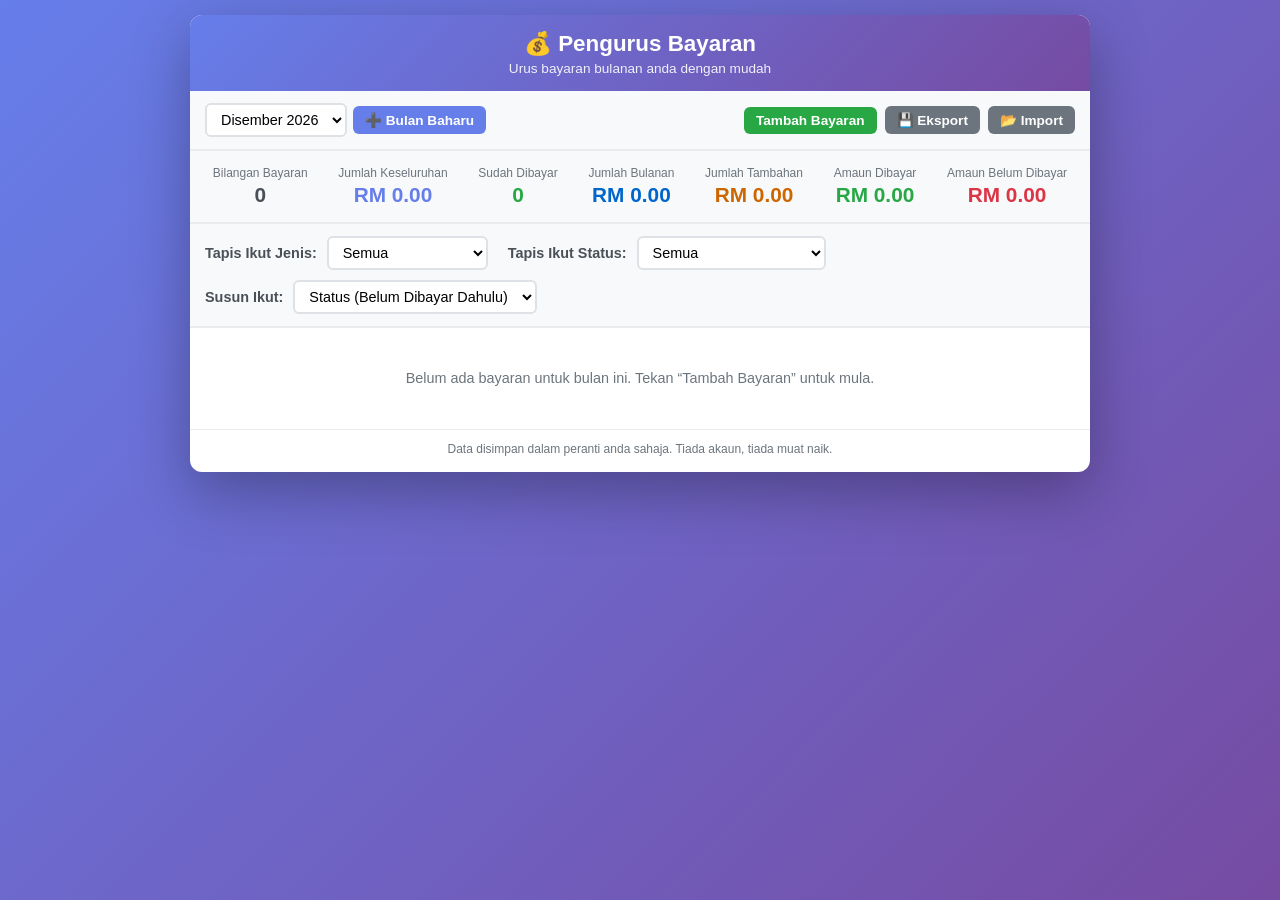
==== index.html @ 5ea3528f "Add Pengurus Bayaran: Malay payment tracker (localized clone) - Fork Payment Manager from personal-e" ====
<!DOCTYPE html>
<html lang="ms">
<head>
    <meta charset="UTF-8">
    <meta name="viewport" content="width=device-width, initial-scale=1.0">
    <meta name="theme-color" content="#667eea">
    <meta name="description" content="Pengurus Bayaran — urus bayaran dan perbelanjaan bulanan anda dengan mudah. Semua data disimpan dalam peranti anda.">
    <meta name="apple-mobile-web-app-capable" content="yes">
    <meta name="apple-mobile-web-app-title" content="Pengurus Bayaran">
    <link rel="manifest" href="manifest.json">
    <link rel="icon" type="image/png" sizes="192x192" href="icons/icon-192.png">
    <link rel="apple-touch-icon" href="icons/icon-192.png">
    <link rel="stylesheet" href="styles.css">
    <title>Pengurus Bayaran — Urus Bayaran Bulanan Anda</title>
</head>
<body>
    <div class="container">
        <header class="header">
            <h1>💰 Pengurus Bayaran</h1>
            <p class="subtitle">Urus bayaran bulanan anda dengan mudah</p>
        </header>

        <div class="controls">
            <div class="month-selector">
                <select id="monthSelect" aria-label="Pilih bulan" onchange="switchMonth()">
                    <!-- Bulan akan diisi di sini -->
                </select>
                <button class="btn btn-primary" onclick="showNewMonthModal()">➕ Bulan Baharu</button>
            </div>
            <button class="btn btn-success" onclick="showAddPaymentModal()">Tambah Bayaran</button>
            <button class="btn btn-secondary" onclick="exportData()" aria-label="Eksport data ke fail">💾 Eksport</button>
            <button class="btn btn-secondary" onclick="importData()" aria-label="Import data daripada fail">📂 Import</button>
            <button id="installButton" class="btn btn-primary" onclick="installApp()" style="display: none;">📱 Pasang Aplikasi</button>
        </div>

        <div class="summary">
            <div class="summary-item">
                <div class="summary-label">Bilangan Bayaran</div>
                <div class="summary-value" id="totalCount">0</div>
            </div>
            <div class="summary-item">
                <div class="summary-label">Jumlah Keseluruhan</div>
                <div class="summary-value total" id="totalAmount">RM 0.00</div>
            </div>
            <div class="summary-item">
                <div class="summary-label">Sudah Dibayar</div>
                <div class="summary-value" style="color: #28a745;" id="paidCount">0</div>
            </div>
            <div class="summary-item">
                <div class="summary-label">Jumlah Bulanan</div>
                <div class="summary-value" style="color: #0066cc;" id="monthlyTotal">RM 0.00</div>
            </div>
            <div class="summary-item">
                <div class="summary-label">Jumlah Tambahan</div>
                <div class="summary-value" style="color: #cc6600;" id="extraTotal">RM 0.00</div>
            </div>
            <div class="summary-item">
                <div class="summary-label">Amaun Dibayar</div>
                <div class="summary-value" style="color: #28a745;" id="paidAmount">RM 0.00</div>
            </div>
            <div class="summary-item">
                <div class="summary-label">Amaun Belum Dibayar</div>
                <div class="summary-value" style="color: #dc3545;" id="unpaidAmount">RM 0.00</div>
            </div>
        </div>

        <div class="filter-sort-controls">
            <div class="filter-row">
                <label for="filterType">Tapis Ikut Jenis:</label>
                <select id="filterType" onchange="applyFiltersAndSort()">
                    <option value="all">Semua</option>
                    <option value="monthly">Bulanan Sahaja</option>
                    <option value="extra">Tambahan Sahaja</option>
                </select>
                <label for="filterStatus" class="label-spaced">Tapis Ikut Status:</label>
                <select id="filterStatus" onchange="applyFiltersAndSort()">
                    <option value="all">Semua</option>
                    <option value="paid">Sudah Dibayar Sahaja</option>
                    <option value="unpaid">Belum Dibayar Sahaja</option>
                </select>
            </div>
            <div class="filter-row">
                <label for="sortBy">Susun Ikut:</label>
                <select id="sortBy" onchange="applyFiltersAndSort()">
                    <option value="status">Status (Belum Dibayar Dahulu)</option>
                    <option value="status-desc">Status (Sudah Dibayar Dahulu)</option>
                    <option value="type">Jenis (Bulanan Dahulu)</option>
                    <option value="type-desc">Jenis (Tambahan Dahulu)</option>
                    <option value="date">Tarikh (Paling Awal Dahulu)</option>
                    <option value="date-desc">Tarikh (Paling Baru Dahulu)</option>
                    <option value="amount">Amaun (Terendah Dahulu)</option>
                    <option value="amount-desc">Amaun (Tertinggi Dahulu)</option>
                    <option value="title">Nama (A–Z)</option>
                    <option value="title-desc">Nama (Z–A)</option>
                </select>
            </div>
        </div>

        <div class="payments-list" id="paymentsList">
            <!-- Senarai bayaran akan dipaparkan di sini -->
        </div>

        <footer class="footer">
            Data disimpan dalam peranti anda sahaja. Tiada akaun, tiada muat naik.
        </footer>
    </div>

    <!-- Tetingkap Tambah/Edit Bayaran -->
    <div id="paymentModal" class="modal">
        <div class="modal-content">
            <div class="modal-header">
                <h2 id="modalTitle">Tambah Bayaran</h2>
            </div>
            <form id="paymentForm" onsubmit="savePayment(event)">
                <div class="form-group">
                    <label for="paymentTitle">Nama Bayaran *</label>
                    <input type="text" id="paymentTitle" autocomplete="off" required>
                </div>
                <div class="form-group">
                    <label for="paymentAmount">Amaun (RM) *</label>
                    <input type="number" id="paymentAmount" step="0.01" min="0" autocomplete="off" required>
                </div>
                <div class="form-group">
                    <label for="paymentDate">Tarikh Bayaran *</label>
                    <input type="date" id="paymentDate" required>
                </div>
                <div class="form-group">
                    <label for="paymentType">Jenis Bayaran *</label>
                    <select id="paymentType" required>
                        <option value="monthly">Komitmen Bulanan</option>
                        <option value="extra">Tambahan</option>
                    </select>
                </div>
                <div class="form-group checkbox-group">
                    <input type="checkbox" id="paymentPaid">
                    <label for="paymentPaid">Sudah Dibayar</label>
                </div>
                <div class="form-actions">
                    <button type="button" class="btn btn-secondary" onclick="closeModal()">Batal</button>
                    <button type="submit" class="btn btn-primary">Simpan</button>
                </div>
            </form>
        </div>
    </div>

    <!-- Tetingkap Bulan Baharu -->
    <div id="newMonthModal" class="modal">
        <div class="modal-content">
            <div class="modal-header">
                <h2>Cipta Bulan Baharu</h2>
            </div>
            <form id="newMonthForm" onsubmit="createNewMonth(event)">
                <div class="form-group">
                    <label for="newMonth">Bulan *</label>
                    <select id="newMonth" required>
                        <option value="January">Januari</option>
                        <option value="February">Februari</option>
                        <option value="March">Mac</option>
                        <option value="April">April</option>
                        <option value="May">Mei</option>
                        <option value="June">Jun</option>
                        <option value="July">Julai</option>
                        <option value="August">Ogos</option>
                        <option value="September">September</option>
                        <option value="October">Oktober</option>
                        <option value="November">November</option>
                        <option value="December">Disember</option>
                    </select>
                </div>
                <div class="form-group">
                    <label for="newYear">Tahun *</label>
                    <input type="number" id="newYear" min="2000" max="2100" required value="2026">
                </div>
                <div class="form-actions">
                    <button type="button" class="btn btn-secondary" onclick="closeNewMonthModal()">Batal</button>
                    <button type="submit" class="btn btn-primary">Cipta</button>
                </div>
            </form>
        </div>
    </div>

    <input type="file" id="importFile" accept=".json" style="display: none;" onchange="handleImport(event)">

    <noscript>
        <p style="text-align:center;padding:20px;background:#fff3cd;color:#664d03;">
            Pengurus Bayaran memerlukan JavaScript. Sila hidupkan JavaScript dalam pelayar anda.
        </p>
    </noscript>

    <script src="lib.js"></script>
    <script src="app.js"></script>
</body>
</html>
---- styles.css ----
/* Pengurus Bayaran — gaya
   Berdasarkan "Payment Manager" daripada personal-efficiency-machine (Farid Rameli). MIT. */

* {
    margin: 0;
    padding: 0;
    box-sizing: border-box;
}

body {
    font-family: 'Segoe UI', Tahoma, Geneva, Verdana, sans-serif;
    background: linear-gradient(135deg, #667eea 0%, #764ba2 100%);
    min-height: 100vh;
    padding: 15px 10px;
}

.container {
    max-width: 900px;
    margin: 0 auto;
    background: white;
    border-radius: 12px;
    box-shadow: 0 20px 60px rgba(0, 0, 0, 0.3);
    overflow: hidden;
}

.header {
    background: linear-gradient(135deg, #667eea 0%, #764ba2 100%);
    color: white;
    padding: 15px;
    text-align: center;
}

.header h1 {
    font-size: 1.4em;
    margin-bottom: 0;
}

.header .subtitle {
    font-size: 0.85em;
    opacity: 0.9;
    margin-top: 4px;
}

.controls {
    padding: 12px 15px;
    background: #f8f9fa;
    border-bottom: 2px solid #e9ecef;
    display: flex;
    gap: 8px;
    flex-wrap: wrap;
    align-items: center;
}

.month-selector {
    display: flex;
    gap: 6px;
    align-items: center;
    flex: 1;
}

.month-selector select {
    padding: 6px 10px;
    border: 2px solid #dee2e6;
    border-radius: 6px;
    font-size: 0.9em;
    background: white;
    cursor: pointer;
}

.btn {
    padding: 6px 12px;
    border: none;
    border-radius: 6px;
    font-size: 0.85em;
    font-weight: 600;
    cursor: pointer;
    transition: all 0.3s;
    font-family: inherit;
}

.btn:focus-visible,
select:focus-visible,
input:focus-visible {
    outline: 3px solid #ffc107;
    outline-offset: 1px;
}

.btn-primary {
    background: #667eea;
    color: white;
}

.btn-primary:hover {
    background: #5568d3;
    transform: translateY(-2px);
}

.btn-secondary {
    background: #6c757d;
    color: white;
}

.btn-secondary:hover {
    background: #5a6268;
}

.btn-success {
    background: #28a745;
    color: white;
}

.btn-success:hover {
    background: #218838;
}

.btn-danger {
    background: #dc3545;
    color: white;
    padding: 4px 8px;
    font-size: 0.75em;
}

.btn-danger:hover {
    background: #c82333;
}

.btn-edit {
    background: #ffc107;
    color: #212529;
    padding: 4px 8px;
    font-size: 0.75em;
}

.btn-edit:hover {
    background: #e0a800;
}

.summary {
    padding: 15px;
    background: #f8f9fa;
    display: flex;
    justify-content: space-around;
    flex-wrap: wrap;
    gap: 15px;
    border-bottom: 2px solid #e9ecef;
}

.summary-item {
    text-align: center;
}

.summary-label {
    color: #6c757d;
    font-size: 0.75em;
    margin-bottom: 3px;
}

.summary-value {
    font-size: 1.3em;
    font-weight: bold;
    color: #495057;
}

.summary-value.total {
    color: #667eea;
}

.filter-sort-controls {
    padding: 12px 15px;
    background: #f8f9fa;
    border-bottom: 2px solid #e9ecef;
}

.filter-row {
    display: flex;
    gap: 10px;
    align-items: center;
    flex-wrap: wrap;
}

.filter-row + .filter-row {
    margin-top: 10px;
}

.filter-row label {
    font-size: 0.9em;
    font-weight: 600;
    color: #495057;
}

.filter-row .label-spaced {
    margin-left: 10px;
}

.filter-row select {
    padding: 6px 10px;
    border: 2px solid #dee2e6;
    border-radius: 6px;
    font-size: 0.9em;
    background: white;
    cursor: pointer;
}

.payments-list {
    padding: 15px;
}

.payment-item {
    display: flex;
    justify-content: space-between;
    align-items: center;
    padding: 10px 12px;
    margin-bottom: 8px;
    background: #f8f9fa;
    border-radius: 8px;
    border-left: 3px solid #667eea;
    transition: transform 0.2s, box-shadow 0.2s;
}

.payment-item:hover {
    box-shadow: 0 2px 8px rgba(0, 0, 0, 0.1);
}

.payment-info {
    flex: 1;
    min-width: 0;
    padding-right: 8px;
}

.payment-title {
    font-size: 1em;
    font-weight: 600;
    color: #212529;
    margin-bottom: 3px;
    overflow-wrap: anywhere;
}

.payment-date {
    color: #6c757d;
    font-size: 0.8em;
}

.payment-amount {
    font-size: 1.2em;
    font-weight: bold;
    color: #667eea;
    margin: 0 10px;
    white-space: nowrap;
}

.payment-status {
    display: inline-block;
    padding: 3px 10px;
    border-radius: 15px;
    font-size: 0.75em;
    font-weight: 600;
    margin-right: 10px;
    white-space: nowrap;
}

.status-paid {
    background: #d4edda;
    color: #155724;
}

.status-unpaid {
    background: #f8d7da;
    color: #721c24;
}

.payment-type {
    display: inline-block;
    padding: 3px 8px;
    border-radius: 12px;
    font-size: 0.7em;
    font-weight: 600;
    margin-right: 8px;
    white-space: nowrap;
}

.type-monthly {
    background: #e7f3ff;
    color: #0066cc;
}

.type-extra {
    background: #fff4e6;
    color: #cc6600;
}

.payment-actions {
    display: flex;
    gap: 4px;
}

.empty-state {
    text-align: center;
    color: #6c757d;
    padding: 24px 12px;
    font-size: 0.9em;
    line-height: 1.6;
}

.footer {
    text-align: center;
    color: #6c757d;
    font-size: 0.75em;
    padding: 12px 15px 16px;
    border-top: 1px solid #e9ecef;
}

.modal {
    display: none;
    position: fixed;
    top: 0;
    left: 0;
    width: 100%;
    height: 100%;
    background: rgba(0, 0, 0, 0.5);
    z-index: 1000;
    align-items: center;
    justify-content: center;
    padding: 10px;
}

.modal.active {
    display: flex;
}

.modal-content {
    background: white;
    border-radius: 12px;
    padding: 20px;
    max-width: 500px;
    width: 90%;
    max-height: 90vh;
    overflow-y: auto;
}

.modal-header {
    margin-bottom: 15px;
}

.modal-header h2 {
    color: #212529;
    font-size: 1.3em;
}

.form-group {
    margin-bottom: 12px;
}

.form-group label {
    display: block;
    margin-bottom: 5px;
    color: #495057;
    font-weight: 600;
    font-size: 0.9em;
}

.form-group input,
.form-group select {
    width: 100%;
    padding: 8px;
    border: 2px solid #dee2e6;
    border-radius: 6px;
    font-size: 0.9em;
    font-family: inherit;
}

.form-group input:focus,
.form-group select:focus {
    outline: none;
    border-color: #667eea;
}

.form-actions {
    display: flex;
    gap: 8px;
    justify-content: flex-end;
    margin-top: 15px;
}

.checkbox-group {
    display: flex;
    align-items: center;
    gap: 8px;
}

.checkbox-group input[type="checkbox"] {
    width: auto;
    cursor: pointer;
}

.checkbox-group label {
    margin-bottom: 0;
}

@media (max-width: 600px) {
    .controls {
        flex-direction: column;
        align-items: stretch;
    }

    .month-selector {
        flex-direction: column;
        align-items: stretch;
    }

    .summary {
        flex-direction: column;
        gap: 10px;
    }

    .summary-item {
        width: 100%;
    }

    .payment-item {
        flex-wrap: wrap;
        gap: 6px;
    }

    .payment-info {
        width: 100%;
        flex-basis: 100%;
    }

    .payment-actions {
        width: 100%;
        justify-content: flex-end;
    }
}
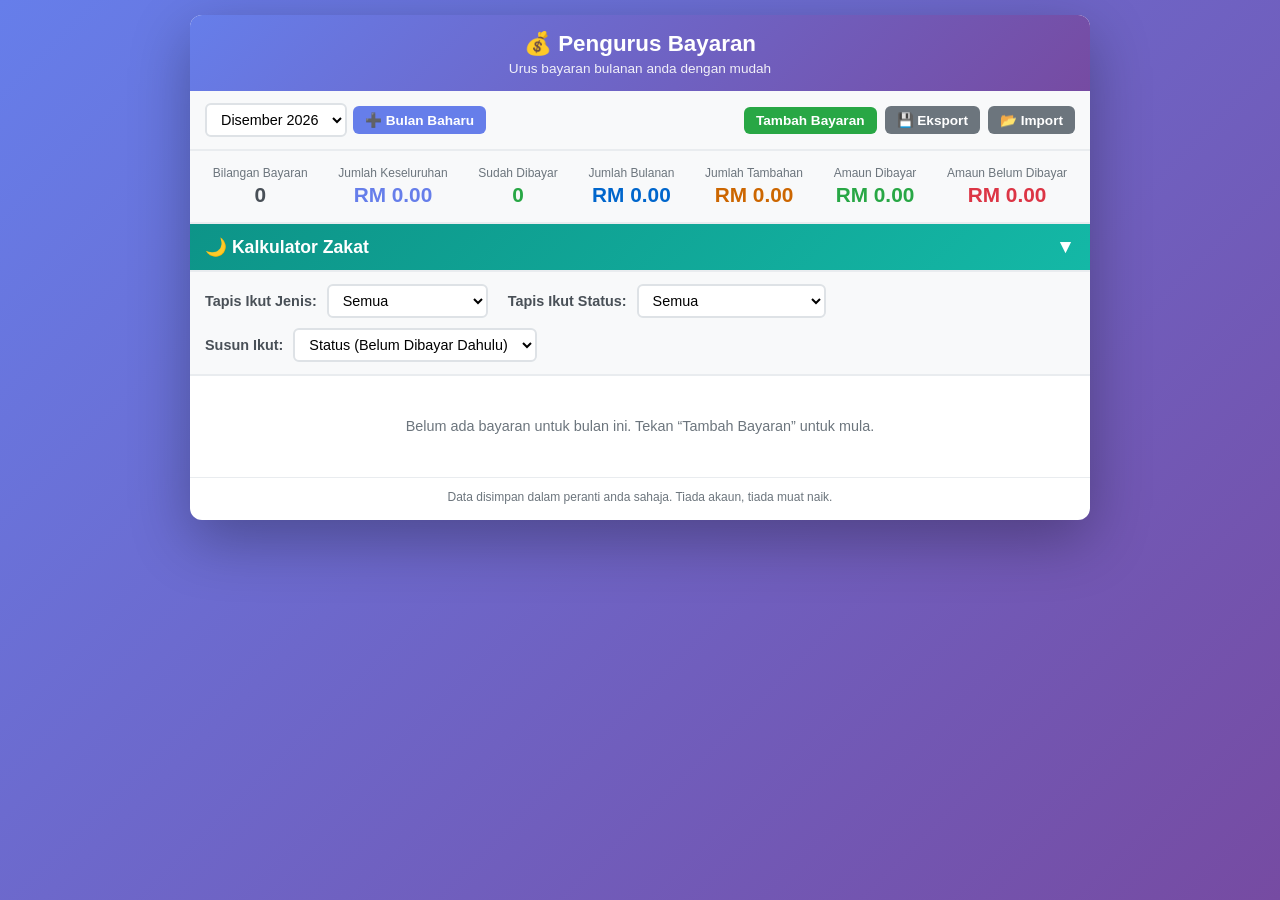
==== commit f9f937c2: "Add Zakat calculator to Pengurus Bayaran - New collapsible Zakat calculator section in UI - Calculat" ====
--- a/index.html
+++ b/index.html
@@ -64,6 +64,35 @@
             </div>
         </div>
 
+        <div class="zakat-section">
+            <div class="zakat-header" onclick="toggleZakat()">
+                <h2>🌙 Kalkulator Zakat</h2>
+                <span class="zakat-toggle" id="zakatToggle">▼</span>
+            </div>
+            <div class="zakat-content" id="zakatContent">
+                <div class="zakat-explainer">
+                    <p><strong>Zakat</strong> adalah salah satu rukun Islam — 2.5% daripada simpanan yang telah mencapai nisab (RM 15,000) dan disimpan selama setahun.</p>
+                </div>
+                <div class="zakat-calculator">
+                    <div class="form-group">
+                        <label for="zakatSavings">Jumlah Simpanan Tahunan Anda (RM)</label>
+                        <input type="number" id="zakatSavings" placeholder="Contoh: 20000" min="0" step="0.01" oninput="calculateZakatAmount()">
+                    </div>
+                    <div class="zakat-result" id="zakatResult" style="display: none;">
+                        <div class="zakat-status" id="zakatStatus"></div>
+                        <div class="zakat-amount" id="zakatAmount"></div>
+                    </div>
+                </div>
+                <div class="zakat-info">
+                    <small>
+                        <strong>Nisab:</strong> RM 15,000 (anggaran berdasarkan harga perak semasa)<br>
+                        <strong>Kadar:</strong> 2.5% daripada simpanan yang melebihi nisab<br>
+                        <strong>Nota:</strong> Ini adalah kalkulator mudah sahaja. Rujuk pihak berkuasa agama untuk pengiraan tepat.
+                    </small>
+                </div>
+            </div>
+        </div>
+
         <div class="filter-sort-controls">
             <div class="filter-row">
                 <label for="filterType">Tapis Ikut Jenis:</label>
--- a/styles.css
+++ b/styles.css
@@ -396,6 +396,100 @@
     margin-bottom: 0;
 }
 
+.zakat-section {
+    background: #f0f9ff;
+    border-bottom: 2px solid #e9ecef;
+}
+
+.zakat-header {
+    padding: 12px 15px;
+    background: linear-gradient(135deg, #0d9488 0%, #14b8a6 100%);
+    color: white;
+    cursor: pointer;
+    display: flex;
+    justify-content: space-between;
+    align-items: center;
+    user-select: none;
+}
+
+.zakat-header:hover {
+    background: linear-gradient(135deg, #0f766e 0%, #0d9488 100%);
+}
+
+.zakat-header h2 {
+    font-size: 1.1em;
+    margin: 0;
+}
+
+.zakat-toggle {
+    font-size: 1.2em;
+    transition: transform 0.3s;
+}
+
+.zakat-toggle.open {
+    transform: rotate(180deg);
+}
+
+.zakat-content {
+    padding: 15px;
+    display: none;
+}
+
+.zakat-content.active {
+    display: block;
+}
+
+.zakat-explainer {
+    background: #e0f2fe;
+    padding: 12px;
+    border-radius: 8px;
+    margin-bottom: 15px;
+    border-left: 4px solid #0d9488;
+}
+
+.zakat-explainer p {
+    color: #0c4a6e;
+    font-size: 0.9em;
+    line-height: 1.5;
+    margin: 0;
+}
+
+.zakat-calculator {
+    margin-bottom: 15px;
+}
+
+.zakat-result {
+    margin-top: 15px;
+    padding: 15px;
+    border-radius: 8px;
+    background: white;
+    border: 2px solid #0d9488;
+}
+
+.zakat-status {
+    font-size: 0.95em;
+    margin-bottom: 10px;
+    color: #0c4a6e;
+}
+
+.zakat-amount {
+    font-size: 1.5em;
+    font-weight: bold;
+    color: #0d9488;
+}
+
+.zakat-info {
+    background: #fef3c7;
+    padding: 12px;
+    border-radius: 8px;
+    border-left: 4px solid #f59e0b;
+}
+
+.zakat-info small {
+    color: #78350f;
+    line-height: 1.6;
+}
+
 @media (max-width: 600px) {
     .controls {
         flex-direction: column;
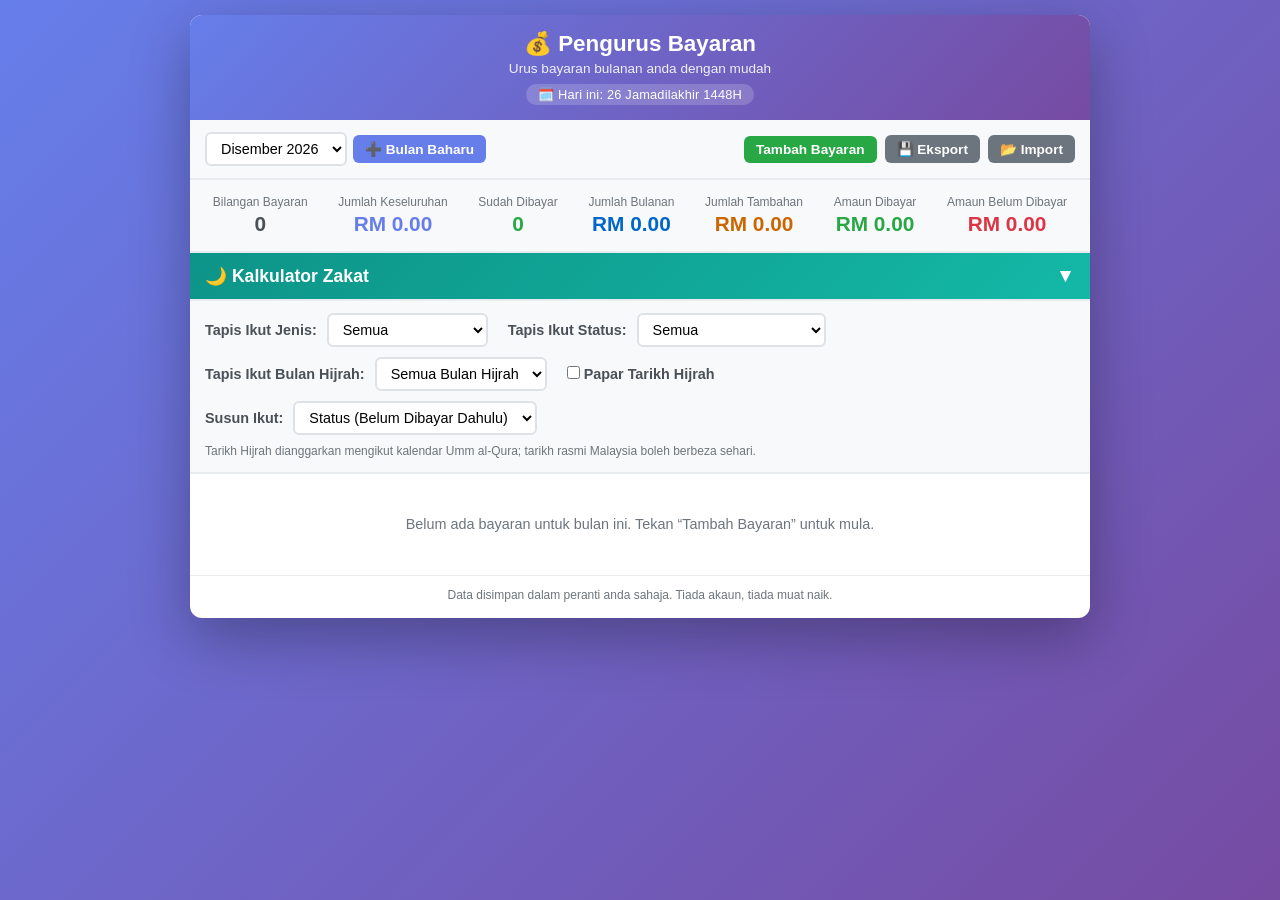
==== commit 839f1c95: "Add Islamic calendar to Pengurus Bayaran - Hijri date today under the header - Optional Gregorian + " ====
--- a/index.html
+++ b/index.html
@@ -18,6 +18,7 @@
         <header class="header">
             <h1>💰 Pengurus Bayaran</h1>
             <p class="subtitle">Urus bayaran bulanan anda dengan mudah</p>
+            <p class="hijri-today" id="todayHijri" hidden></p>
         </header>
 
         <div class="controls">
@@ -107,6 +108,28 @@
                     <option value="paid">Sudah Dibayar Sahaja</option>
                     <option value="unpaid">Belum Dibayar Sahaja</option>
                 </select>
+            </div>
+            <div class="filter-row">
+                <label for="filterHijriMonth">Tapis Ikut Bulan Hijrah:</label>
+                <select id="filterHijriMonth" onchange="applyFiltersAndSort()">
+                    <option value="all">Semua Bulan Hijrah</option>
+                    <option value="1">Muharram</option>
+                    <option value="2">Safar</option>
+                    <option value="3">Rabiulawal</option>
+                    <option value="4">Rabiulakhir</option>
+                    <option value="5">Jamadilawal</option>
+                    <option value="6">Jamadilakhir</option>
+                    <option value="7">Rejab</option>
+                    <option value="8">Syaaban</option>
+                    <option value="9">Ramadan</option>
+                    <option value="10">Syawal</option>
+                    <option value="11">Zulkaedah</option>
+                    <option value="12">Zulhijjah</option>
+                </select>
+                <label class="label-spaced">
+                    <input type="checkbox" id="showHijriDates" onchange="applyFiltersAndSort()">
+                    Papar Tarikh Hijrah
+                </label>
             </div>
             <div class="filter-row">
                 <label for="sortBy">Susun Ikut:</label>
@@ -123,6 +146,7 @@
                     <option value="title-desc">Nama (Z–A)</option>
                 </select>
             </div>
+            <p class="hijri-note">Tarikh Hijrah dianggarkan mengikut kalendar Umm al-Qura; tarikh rasmi Malaysia boleh berbeza sehari.</p>
         </div>
 
         <div class="payments-list" id="paymentsList">
--- a/styles.css
+++ b/styles.css
@@ -39,6 +39,20 @@
     font-size: 0.85em;
     opacity: 0.9;
     margin-top: 4px;
+}
+
+.header .hijri-today {
+    display: inline-block;
+    margin-top: 8px;
+    padding: 3px 12px;
+    border-radius: 999px;
+    background: rgba(255, 255, 255, 0.18);
+    font-size: 0.8em;
+    letter-spacing: 0.2px;
+}
+
+.header .hijri-today[hidden] {
+    display: none;
 }
 
 .controls {
@@ -192,6 +206,13 @@
     margin-left: 10px;
 }
 
+.hijri-note {
+    margin-top: 8px;
+    font-size: 0.75em;
+    color: #6c757d;
+    line-height: 1.4;
+}
+
 .filter-row select {
     padding: 6px 10px;
     border: 2px solid #dee2e6;
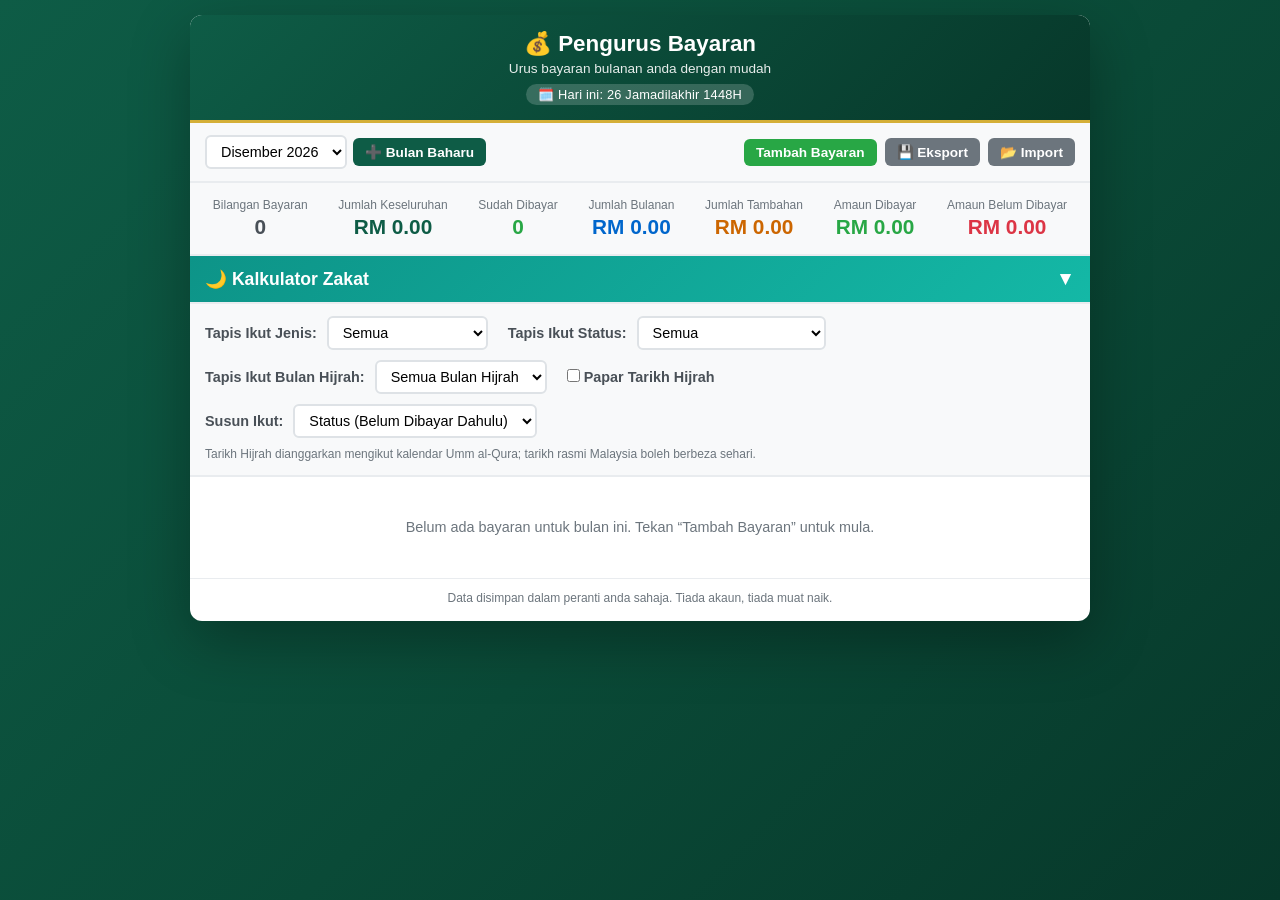
==== commit 799f687b: "Add Pengurus Bayaran branding: green/gold icon, screenshots, theme - New vector icon (gold 8-point k" ====
--- a/index.html
+++ b/index.html
@@ -3,13 +3,23 @@
 <head>
     <meta charset="UTF-8">
     <meta name="viewport" content="width=device-width, initial-scale=1.0">
-    <meta name="theme-color" content="#667eea">
+    <meta name="theme-color" content="#0e5c46">
     <meta name="description" content="Pengurus Bayaran — urus bayaran dan perbelanjaan bulanan anda dengan mudah. Semua data disimpan dalam peranti anda.">
     <meta name="apple-mobile-web-app-capable" content="yes">
     <meta name="apple-mobile-web-app-title" content="Pengurus Bayaran">
+    <meta property="og:type" content="website">
+    <meta property="og:site_name" content="Pengurus Bayaran">
+    <meta property="og:title" content="Pengurus Bayaran — Urus Bayaran Bulanan Anda">
+    <meta property="og:description" content="Rekod bil dan komitmen bulanan dalam Bahasa Melayu, dengan kalendar Hijrah dan kalkulator zakat. Data kekal dalam peranti anda.">
+    <meta property="og:image" content="social/og-card.png">
+    <meta property="og:image:width" content="1200">
+    <meta property="og:image:height" content="630">
+    <meta name="twitter:card" content="summary_large_image">
     <link rel="manifest" href="manifest.json">
+    <link rel="icon" type="image/svg+xml" href="icons/icon.svg">
+    <link rel="icon" type="image/png" sizes="32x32" href="icons/favicon-32.png">
     <link rel="icon" type="image/png" sizes="192x192" href="icons/icon-192.png">
-    <link rel="apple-touch-icon" href="icons/icon-192.png">
+    <link rel="apple-touch-icon" sizes="180x180" href="icons/apple-touch-icon.png">
     <link rel="stylesheet" href="styles.css">
     <title>Pengurus Bayaran — Urus Bayaran Bulanan Anda</title>
 </head>
--- a/styles.css
+++ b/styles.css
@@ -9,7 +9,7 @@
 
 body {
     font-family: 'Segoe UI', Tahoma, Geneva, Verdana, sans-serif;
-    background: linear-gradient(135deg, #667eea 0%, #764ba2 100%);
+    background: linear-gradient(135deg, #0e5c46 0%, #0a4a37 55%, #07382a 100%);
     min-height: 100vh;
     padding: 15px 10px;
 }
@@ -24,10 +24,11 @@
 }
 
 .header {
-    background: linear-gradient(135deg, #667eea 0%, #764ba2 100%);
+    background: linear-gradient(135deg, #0e5c46 0%, #07382a 100%);
     color: white;
     padding: 15px;
     text-align: center;
+    border-bottom: 3px solid #d4af37;
 }
 
 .header h1 {
@@ -100,12 +101,12 @@
 }
 
 .btn-primary {
-    background: #667eea;
+    background: #0e5c46;
     color: white;
 }
 
 .btn-primary:hover {
-    background: #5568d3;
+    background: #0a4a37;
     transform: translateY(-2px);
 }
 
@@ -176,7 +177,7 @@
 }
 
 .summary-value.total {
-    color: #667eea;
+    color: #0e5c46;
 }
 
 .filter-sort-controls {
@@ -234,7 +235,7 @@
     margin-bottom: 8px;
     background: #f8f9fa;
     border-radius: 8px;
-    border-left: 3px solid #667eea;
+    border-left: 3px solid #d4af37;
     transition: transform 0.2s, box-shadow 0.2s;
 }
 
@@ -264,7 +265,7 @@
 .payment-amount {
     font-size: 1.2em;
     font-weight: bold;
-    color: #667eea;
+    color: #0e5c46;
     margin: 0 10px;
     white-space: nowrap;
 }
@@ -392,7 +393,7 @@
 .form-group input:focus,
 .form-group select:focus {
     outline: none;
-    border-color: #667eea;
+    border-color: #0e5c46;
 }
 
 .form-actions {
@@ -418,7 +419,7 @@
 }
 
 .zakat-section {
-    background: #f0f9ff;
+    background: #f3faf6;
     border-bottom: 2px solid #e9ecef;
 }
 
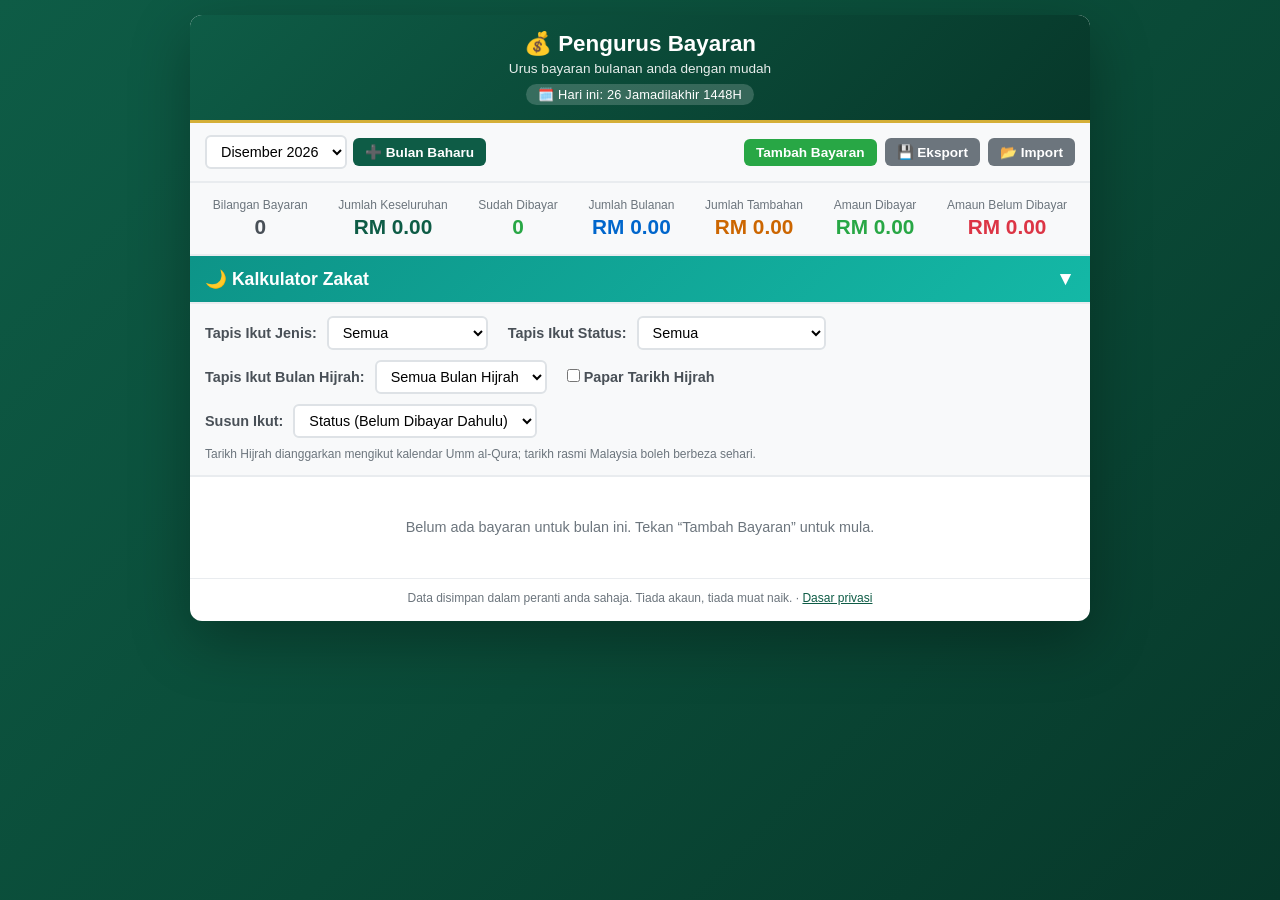
==== commit f9115ce9: "Package Pengurus Bayaran: privacy page, SEO meta, PWA + localStorage tests - Malay privacy page (pri" ====
--- a/index.html
+++ b/index.html
@@ -4,17 +4,30 @@
     <meta charset="UTF-8">
     <meta name="viewport" content="width=device-width, initial-scale=1.0">
     <meta name="theme-color" content="#0e5c46">
-    <meta name="description" content="Pengurus Bayaran — urus bayaran dan perbelanjaan bulanan anda dengan mudah. Semua data disimpan dalam peranti anda.">
+    <meta name="description" content="Pengurus Bayaran — urus bayaran dan perbelanjaan bulanan anda dengan mudah. Rekod bil dalam Bahasa Melayu, kalkulator zakat dan kalendar Hijrah. Semua data disimpan dalam peranti anda.">
+    <meta name="keywords" content="pengurus bayaran, rekod bayaran bulanan, senarai bil bulanan, pengesan bil, penjejak perbelanjaan, kalkulator zakat, zakat simpanan, kalendar hijrah, aplikasi kewangan Melayu, payment tracker Malaysia, expense tracker Bahasa Melayu">
+    <meta name="author" content="Farid Rameli">
+    <meta name="robots" content="index, follow">
+    <link rel="canonical" href="https://faridrameli.github.io/pengurus-bayaran/">
+    <meta name="mobile-web-app-capable" content="yes">
     <meta name="apple-mobile-web-app-capable" content="yes">
     <meta name="apple-mobile-web-app-title" content="Pengurus Bayaran">
+    <meta name="apple-mobile-web-app-status-bar-style" content="black-translucent">
     <meta property="og:type" content="website">
     <meta property="og:site_name" content="Pengurus Bayaran">
+    <meta property="og:url" content="https://faridrameli.github.io/pengurus-bayaran/">
+    <meta property="og:locale" content="ms_MY">
     <meta property="og:title" content="Pengurus Bayaran — Urus Bayaran Bulanan Anda">
     <meta property="og:description" content="Rekod bil dan komitmen bulanan dalam Bahasa Melayu, dengan kalendar Hijrah dan kalkulator zakat. Data kekal dalam peranti anda.">
-    <meta property="og:image" content="social/og-card.png">
+    <meta property="og:image" content="https://faridrameli.github.io/pengurus-bayaran/social/og-card.png">
+    <meta property="og:image:type" content="image/png">
     <meta property="og:image:width" content="1200">
     <meta property="og:image:height" content="630">
+    <meta property="og:image:alt" content="Pengurus Bayaran — rekod bil bulanan, kalkulator zakat dan kalendar Hijrah">
     <meta name="twitter:card" content="summary_large_image">
+    <meta name="twitter:title" content="Pengurus Bayaran — Urus Bayaran Bulanan Anda">
+    <meta name="twitter:description" content="Rekod bil dan komitmen bulanan dalam Bahasa Melayu, dengan kalendar Hijrah dan kalkulator zakat. Percuma, tanpa akaun.">
+    <meta name="twitter:image" content="https://faridrameli.github.io/pengurus-bayaran/social/og-card.png">
     <link rel="manifest" href="manifest.json">
     <link rel="icon" type="image/svg+xml" href="icons/icon.svg">
     <link rel="icon" type="image/png" sizes="32x32" href="icons/favicon-32.png">
@@ -22,6 +35,40 @@
     <link rel="apple-touch-icon" sizes="180x180" href="icons/apple-touch-icon.png">
     <link rel="stylesheet" href="styles.css">
     <title>Pengurus Bayaran — Urus Bayaran Bulanan Anda</title>
+    <script type="application/ld+json">
+    {
+        "@context": "https://schema.org",
+        "@type": "SoftwareApplication",
+        "name": "Pengurus Bayaran",
+        "alternateName": "Payment Manager MY",
+        "description": "Apl web Bahasa Melayu untuk merekod bil dan komitmen bulanan, dengan kalkulator zakat dan kalendar Hijrah. Data disimpan dalam peranti anda.",
+        "url": "https://faridrameli.github.io/pengurus-bayaran/",
+        "image": "https://faridrameli.github.io/pengurus-bayaran/social/og-card.png",
+        "inLanguage": "ms-MY",
+        "applicationCategory": "FinanceApplication",
+        "applicationSubCategory": "Personal finance",
+        "operatingSystem": "Any",
+        "browserRequirements": "JavaScript dan localStorage",
+        "isAccessibleForFree": true,
+        "offers": {
+            "@type": "Offer",
+            "price": "0",
+            "priceCurrency": "MYR"
+        },
+        "featureList": [
+            "Rekod bayaran bulanan dalam Bahasa Melayu",
+            "Kalkulator zakat simpanan",
+            "Kalendar Hijrah dan tapisan bulan Hijrah",
+            "Tapis dan susun bayaran",
+            "Eksport dan import JSON",
+            "Boleh dipasang sebagai aplikasi (PWA)"
+        ],
+        "author": {
+            "@type": "Person",
+            "name": "Farid Rameli"
+        }
+    }
+    </script>
 </head>
 <body>
     <div class="container">
@@ -165,6 +212,7 @@
 
         <footer class="footer">
             Data disimpan dalam peranti anda sahaja. Tiada akaun, tiada muat naik.
+            · <a href="privasi.html">Dasar privasi</a>
         </footer>
     </div>
 
--- a/styles.css
+++ b/styles.css
@@ -547,3 +547,76 @@
         justify-content: flex-end;
     }
 }
+
+/* Halaman privasi */
+
+.legal-page {
+    padding: 24px 20px 8px;
+    line-height: 1.75;
+    color: #333;
+}
+
+.legal-back {
+    display: inline-block;
+    color: #0e5c46;
+    font-weight: 600;
+    font-size: 0.9em;
+    text-decoration: none;
+}
+
+.legal-back:hover {
+    text-decoration: underline;
+}
+
+.legal-updated {
+    color: #6c757d;
+    font-size: 0.85em;
+    margin: 6px 0 18px;
+}
+
+.legal-highlight {
+    background: #f2f7f4;
+    border-left: 4px solid #0e5c46;
+    border-radius: 8px;
+    padding: 14px 16px;
+    margin-bottom: 8px;
+}
+
+.legal-page h2 {
+    color: #07382a;
+    font-size: 1.1em;
+    margin: 24px 0 8px;
+}
+
+.legal-page p {
+    margin-bottom: 12px;
+}
+
+.legal-page ul {
+    margin: 0 0 12px;
+    padding-left: 22px;
+}
+
+.legal-page li {
+    margin-bottom: 6px;
+}
+
+.legal-page a {
+    color: #0e5c46;
+    overflow-wrap: anywhere;
+}
+
+.legal-page code {
+    background: #eef2f0;
+    border-radius: 4px;
+    padding: 1px 5px;
+    font-size: 0.9em;
+}
+
+.legal-back-bottom {
+    margin-top: 28px;
+}
+
+.footer a {
+    color: #0e5c46;
+}
